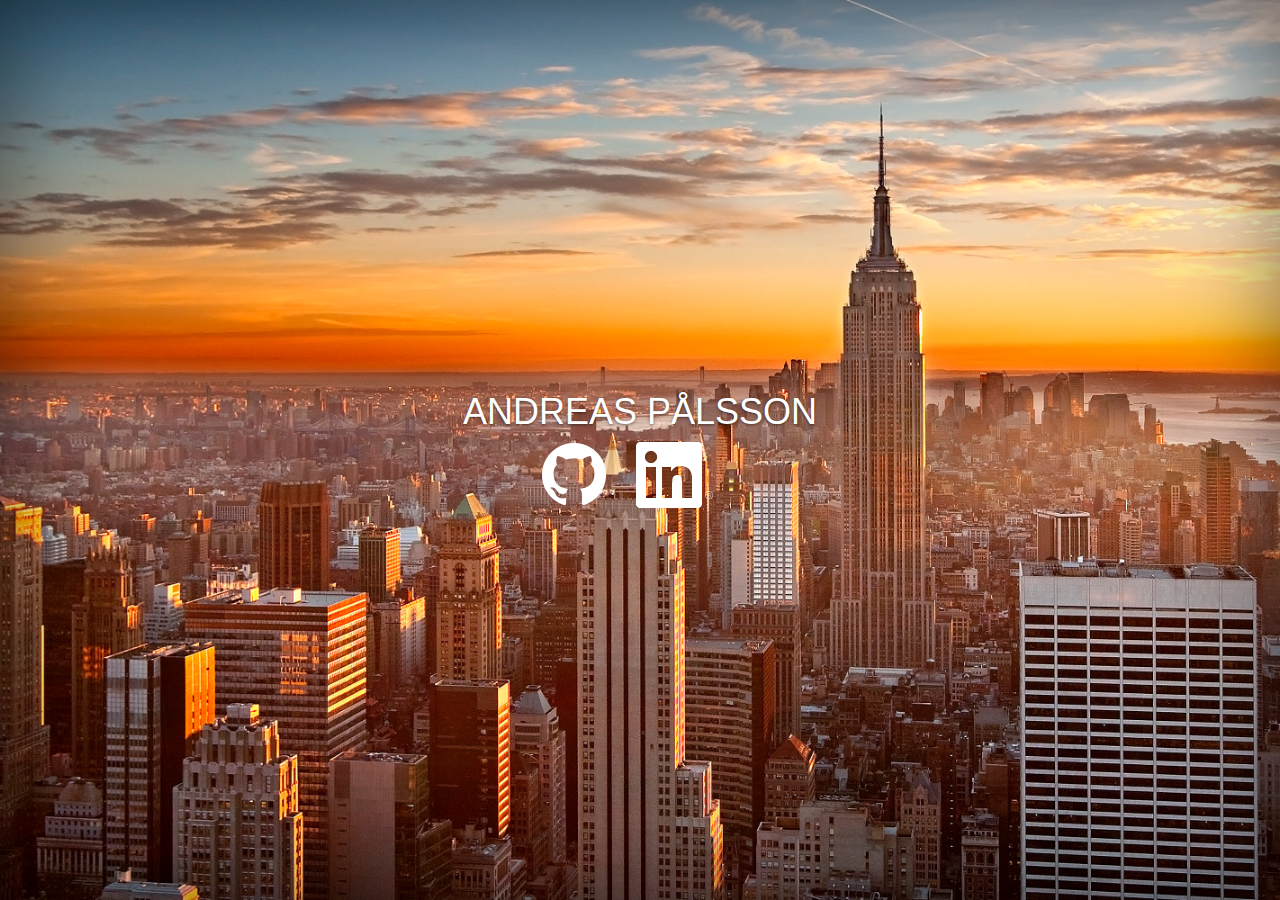
==== index.html @ 58c6049a "Initial commit. Add bootstrap, imgs etc" ====
<!DOCTYPE html>
<html lang="en">
    <head>
        <meta charset="utf-8">
            <meta http-equiv="X-UA-Compatible" content="IE=edge">
                <meta name="viewport" content="width=device-width, initial-scale=1">
                    <!-- The above 3 meta tags *must* come first in the head; any other head content must come *after* these tags -->
                    <meta name="description" content="">
                        <meta name="author" content="">
                            <link rel="icon" href="../../favicon.ico">
                                
                                <title>ANDREAS PÅLSSON</title>
                                
                                <!-- Bootstrap core CSS -->
                                <link href="css/bootstrap.min.css" rel="stylesheet">
                                    
                                    <!-- Custom styles for this template -->
                                    <link href="css/cover.css" rel="stylesheet">
                                        
                                        <!-- Just for debugging purposes. Don't actually copy these 2 lines! -->
                                        <!--[if lt IE 9]><script src="../../assets/js/ie8-responsive-file-warning.js"></script><![endif]-->
                                        <script src="js/ie-emulation-modes-warning.js"></script>
                                        
                                        <!-- HTML5 shim and Respond.js for IE8 support of HTML5 elements and media queries -->
                                        <!--[if lt IE 9]>
                                         <script src="https://oss.maxcdn.com/html5shiv/3.7.2/html5shiv.min.js"></script>
                                         <script src="https://oss.maxcdn.com/respond/1.4.2/respond.min.js"></script>
                                         <![endif]-->
                                        </head>
    
    <body>
        
        <div class="site-wrapper">
            
            <div class="site-wrapper-inner">
                
                <div class="cover-container">
                    
                    
                    <div class="inner cover">
                        <h1 class="cover-heading">ANDREAS PÅLSSON</h1>
                        <p class="lead">
                            <a href="https://github.com/apals">
                                <img id="github" src="imgs/githublight64px.png" alt="GitHub" "style="margin:0px 25px" 
                                onmouseover="black(this, 'imgs/githubdark64px.png')"
                                onmouseout="black(this, 'imgs/githublight64px.png')" />
                            </a>
                            <a href="https://www.linkedin.com/in/apals">
                                <img id="linkedin" src="imgs/linkedinlight66px.png" alt="LinkedIn" style="margin:0px 25px" 
                                onmouseover="black(this, 'imgs/linkedindark66px.png')"
                                onmouseout="black(this, 'imgs/linkedinlight66px.png')" "/>
                            </a>
                        </p>
                    </div>
                    
                    
                </div>
                
            </div>
            
        </div>
        
        <!-- Bootstrap core JavaScript
         ================================================== -->
        <!-- Placed at the end of the document so the pages load faster -->
        <script src="https://ajax.googleapis.com/ajax/libs/jquery/1.11.3/jquery.min.js"></script>
        <script src="../../dist/js/bootstrap.min.js"></script>
        <!-- IE10 viewport hack for Surface/desktop Windows 8 bug -->
        <script src="../../assets/js/ie10-viewport-bug-workaround.js"></script>
        
        <script>
            function black(x, img) {
                document.getElementById(x.id).src = img;
            }
            
            
        </script>
    </body>
</html>
---- css/cover.css ----
/*
 * Globals
 */

/* Links */
a,
a:focus,
a:hover {
  color: #fff;
}

/* Custom default button */
.btn-default,
.btn-default:hover,
.btn-default:focus {
  color: #333;
  text-shadow: none; /* Prevent inheritence from `body` */
  background-color: #fff;
  border: 1px solid #fff;
}


/*
 * Base structure
 */

html,
body {
  height: 100%;
  background: url(../imgs/background.jpg) no-repeat center center fixed;
  -webkit-background-size: cover;
  -moz-background-size: cover;
  -o-background-size: cover;
  background-size: cover;
}
body {
  color: #fff;
  text-align: center;
  text-shadow: 0 1px 3px rgba(0,0,0,.5);
}

/* Extra markup and styles for table-esque vertical and horizontal centering */
.site-wrapper {
  display: table;
  width: 100%;
  height: 100%; /* For at least Firefox */
  min-height: 100%;
  -webkit-box-shadow: inset 0 0 100px rgba(0,0,0,.5);
          box-shadow: inset 0 0 100px rgba(0,0,0,.5);
}
.site-wrapper-inner {
  display: table-cell;
  vertical-align: top;
}
.cover-container {
  margin-right: auto;
  margin-left: auto;
}

/* Padding for spacing */
.inner {
  padding: 30px;
}


/*
 * Header
 */
.masthead-brand {
  margin-top: 10px;
  margin-bottom: 10px;
}

.masthead-nav > li {
  display: inline-block;
}
.masthead-nav > li + li {
  margin-left: 20px;
}
.masthead-nav > li > a {
  padding-right: 0;
  padding-left: 0;
  font-size: 16px;
  font-weight: bold;
  color: #fff; /* IE8 proofing */
  color: rgba(255,255,255,.75);
  border-bottom: 2px solid transparent;
}
.masthead-nav > li > a:hover,
.masthead-nav > li > a:focus {
  background-color: transparent;
  border-bottom-color: #a9a9a9;
  border-bottom-color: rgba(255,255,255,.25);
}
.masthead-nav > .active > a,
.masthead-nav > .active > a:hover,
.masthead-nav > .active > a:focus {
  color: #fff;
  border-bottom-color: #fff;
}

@media (min-width: 768px) {
  .masthead-brand {
    float: left;
  }
  .masthead-nav {
    float: right;
  }
}


/*
 * Cover
 */

.cover {
  padding: 0 20px;
}
.cover .btn-lg {
  padding: 10px 20px;
  font-weight: bold;
}


/*
 * Footer
 */

.mastfoot {
  color: #999; /* IE8 proofing */
  color: rgba(255,255,255,.5);
}


/*
 * Affix and center
 */

@media (min-width: 768px) {
  /* Pull out the header and footer */
  .masthead {
    position: fixed;
    top: 0;
  }
  .mastfoot {
    position: fixed;
    bottom: 0;
  }
  /* Start the vertical centering */
  .site-wrapper-inner {
    vertical-align: middle;
  }
  /* Handle the widths */
  .masthead,
  .mastfoot,
  .cover-container {
    width: 100%; /* Must be percentage or pixels for horizontal alignment */
  }
}

@media (min-width: 992px) {
  .masthead,
  .mastfoot,
  .cover-container {
    width: 700px;
  }
}
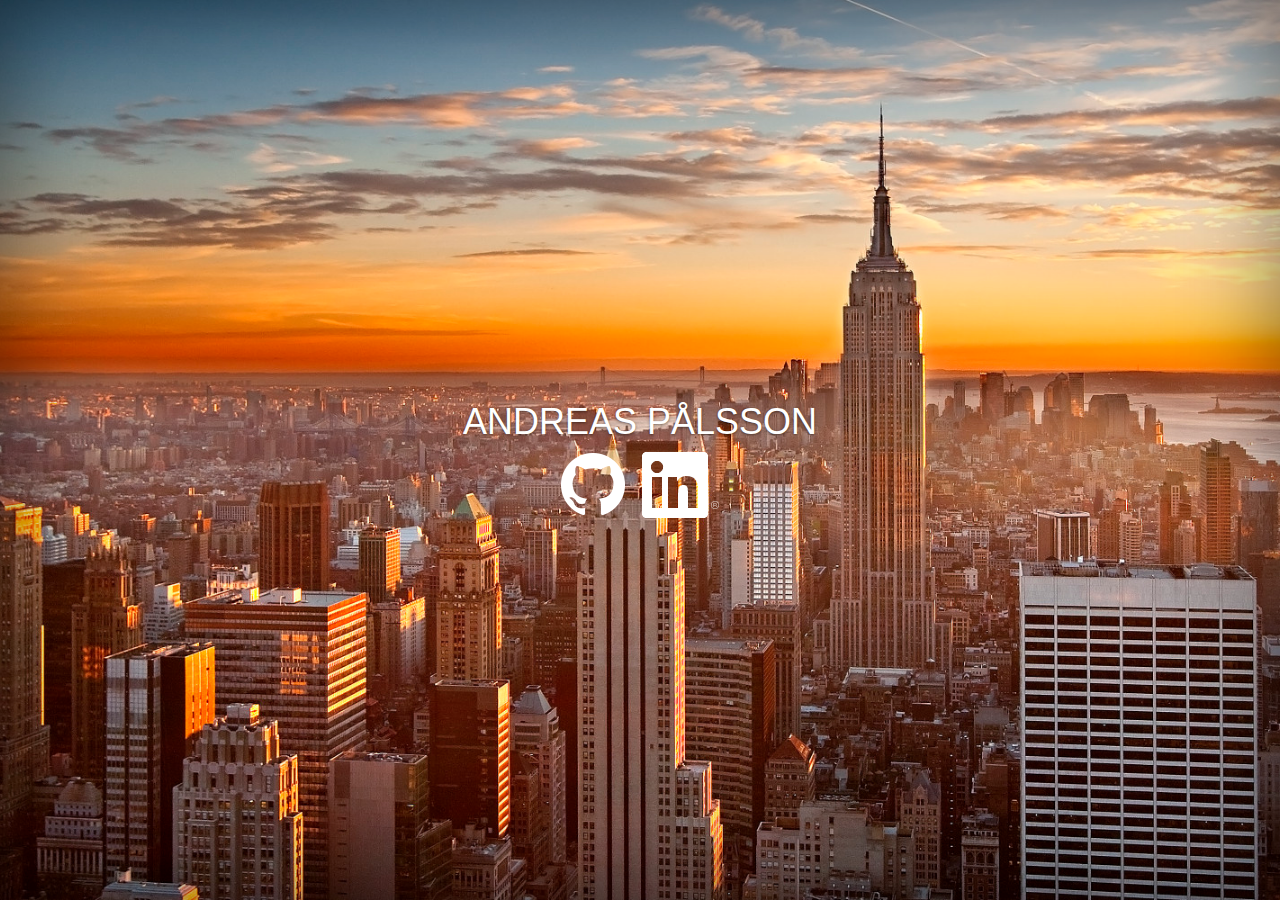
==== commit f860b8f8: "do css hover instead" ====
--- a/index.html
+++ b/index.html
@@ -2,78 +2,73 @@
 <html lang="en">
     <head>
         <meta charset="utf-8">
-            <meta http-equiv="X-UA-Compatible" content="IE=edge">
-                <meta name="viewport" content="width=device-width, initial-scale=1">
-                    <!-- The above 3 meta tags *must* come first in the head; any other head content must come *after* these tags -->
-                    <meta name="description" content="">
-                        <meta name="author" content="">
-                            <link rel="icon" href="../../favicon.ico">
-                                
-                                <title>ANDREAS PÅLSSON</title>
-                                
-                                <!-- Bootstrap core CSS -->
-                                <link href="css/bootstrap.min.css" rel="stylesheet">
-                                    
-                                    <!-- Custom styles for this template -->
-                                    <link href="css/cover.css" rel="stylesheet">
-                                        
-                                        <!-- Just for debugging purposes. Don't actually copy these 2 lines! -->
-                                        <!--[if lt IE 9]><script src="../../assets/js/ie8-responsive-file-warning.js"></script><![endif]-->
-                                        <script src="js/ie-emulation-modes-warning.js"></script>
-                                        
-                                        <!-- HTML5 shim and Respond.js for IE8 support of HTML5 elements and media queries -->
-                                        <!--[if lt IE 9]>
-                                         <script src="https://oss.maxcdn.com/html5shiv/3.7.2/html5shiv.min.js"></script>
-                                         <script src="https://oss.maxcdn.com/respond/1.4.2/respond.min.js"></script>
-                                         <![endif]-->
-                                        </head>
-    
+        <meta http-equiv="X-UA-Compatible" content="IE=edge">
+        <meta name="viewport" content="width=device-width, initial-scale=1">
+        <!-- The above 3 meta tags *must* come first in the head; any other head content must come *after* these tags -->
+        <meta name="description" content="">
+        <meta name="author" content="">
+        <link rel="icon" href="../../favicon.ico">
+
+        <title>ANDREAS PÅLSSON</title>
+
+        <!-- Bootstrap core CSS -->
+        <link href="css/bootstrap.min.css" rel="stylesheet">
+        <link href="css/apals.css" rel="stylesheet">
+
+        <!-- Custom styles for this template -->
+        <link href="css/cover.css" rel="stylesheet">
+
+        <!-- Just for debugging purposes. Don't actually copy these 2 lines! -->
+        <!--[if lt IE 9]><script src="../../assets/js/ie8-responsive-file-warning.js"></script><![endif]-->
+        <script src="js/ie-emulation-modes-warning.js"></script>
+
+        <!-- HTML5 shim and Respond.js for IE8 support of HTML5 elements and media queries -->
+        <!--[if lt IE 9]>
+        <script src="https://oss.maxcdn.com/html5shiv/3.7.2/html5shiv.min.js"></script>
+        <script src="https://oss.maxcdn.com/respond/1.4.2/respond.min.js"></script>
+        <![endif]-->
+    </head>
+
     <body>
-        
+
         <div class="site-wrapper">
-            
+
             <div class="site-wrapper-inner">
-                
+
                 <div class="cover-container">
-                    
-                    
+
+
                     <div class="inner cover">
-                        <h1 class="cover-heading">ANDREAS PÅLSSON</h1>
-                        <p class="lead">
-                            <a href="https://github.com/apals">
-                                <img id="github" src="imgs/githublight64px.png" alt="GitHub" "style="margin:0px 25px" 
-                                onmouseover="black(this, 'imgs/githubdark64px.png')"
-                                onmouseout="black(this, 'imgs/githublight64px.png')" />
-                            </a>
-                            <a href="https://www.linkedin.com/in/apals">
-                                <img id="linkedin" src="imgs/linkedinlight66px.png" alt="LinkedIn" style="margin:0px 25px" 
-                                onmouseover="black(this, 'imgs/linkedindark66px.png')"
-                                onmouseout="black(this, 'imgs/linkedinlight66px.png')" "/>
-                            </a>
-                        </p>
+                        <h1 class="cover-heading"><a href="apalskey.pub">ANDREAS PÅLSSON</a></h1>
+
+                        <div class="links">
+                            <a href="https://github.com/apals"><img id="github" src="imgs/githublight64px.png" alt="GitHub"/></a>
+                            <div class="divider"></div>
+                            <a href="https://www.linkedin.com/in/apals"><img id="linkedin" src="imgs/linkedinlight66px.png" alt="LinkedIn" /></a>
+                        </div>
                     </div>
-                    
-                    
+
+
                 </div>
-                
+
             </div>
-            
+
         </div>
-        
+
         <!-- Bootstrap core JavaScript
-         ================================================== -->
+        ================================================== -->
         <!-- Placed at the end of the document so the pages load faster -->
         <script src="https://ajax.googleapis.com/ajax/libs/jquery/1.11.3/jquery.min.js"></script>
         <script src="../../dist/js/bootstrap.min.js"></script>
         <!-- IE10 viewport hack for Surface/desktop Windows 8 bug -->
         <script src="../../assets/js/ie10-viewport-bug-workaround.js"></script>
-        
+
         <script>
             function black(x, img) {
                 document.getElementById(x.id).src = img;
             }
-            
-            
+
+
         </script>
     </body>
-</html>+</html>
--- a/css/apals.css
+++ b/css/apals.css
@@ -0,0 +1,10 @@
+
+.divider {
+    width:10px;
+    height:auto;
+    display:inline-block;
+}
+img:hover {
+    opacity: .5;
+    cursor: pointer;
+}
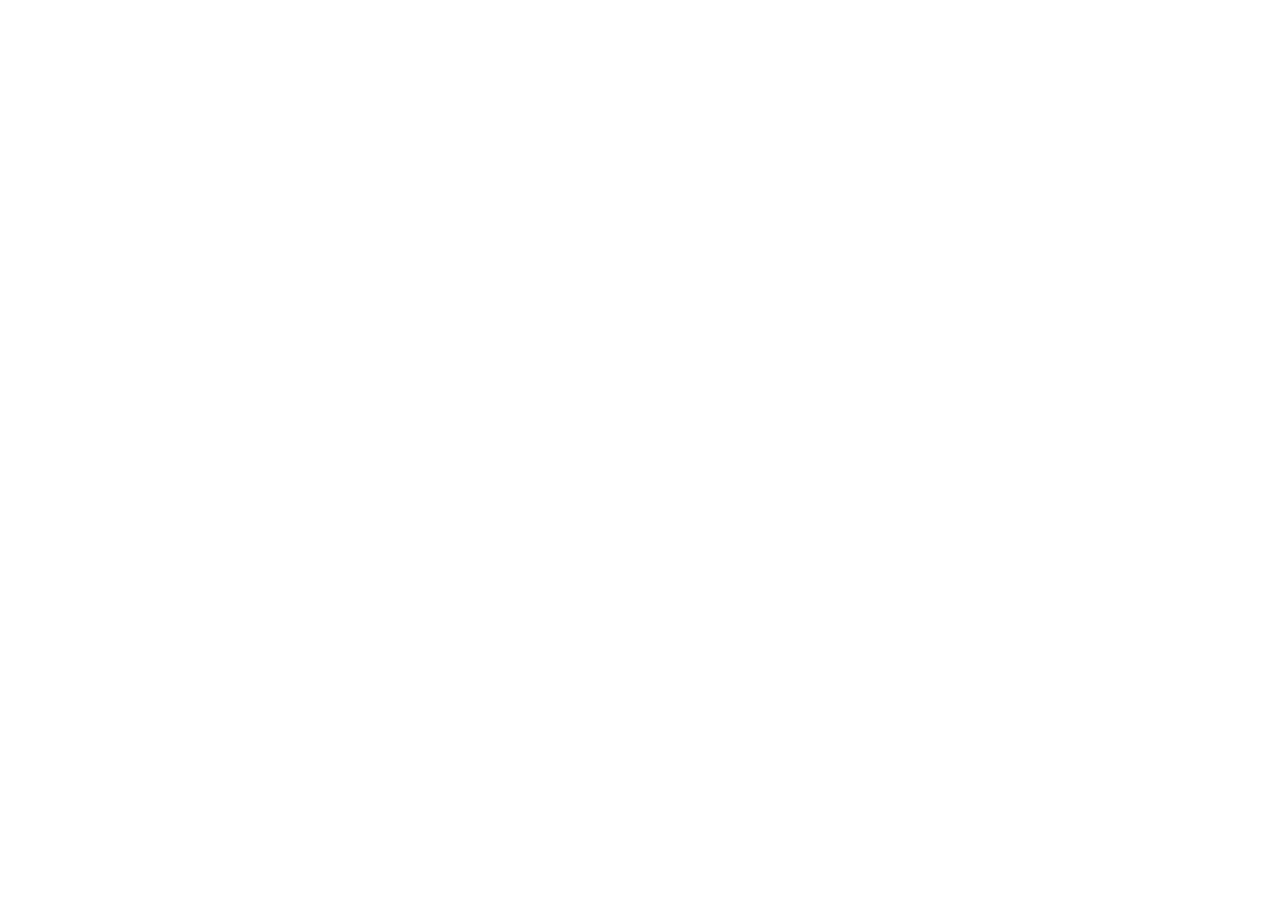
==== commit c499fd4e: "add polymer gitignore" ====
--- a/index.html
+++ b/index.html
@@ -1,74 +1,23 @@
-<!DOCTYPE html>
-<html lang="en">
+<!doctype html>
+
+<html>
     <head>
+        <title>apals</title>
         <meta charset="utf-8">
-        <meta http-equiv="X-UA-Compatible" content="IE=edge">
-        <meta name="viewport" content="width=device-width, initial-scale=1">
-        <!-- The above 3 meta tags *must* come first in the head; any other head content must come *after* these tags -->
-        <meta name="description" content="">
-        <meta name="author" content="">
-        <link rel="icon" href="../../favicon.ico">
-
-        <title>ANDREAS PÅLSSON</title>
-
-        <!-- Bootstrap core CSS -->
-        <link href="css/bootstrap.min.css" rel="stylesheet">
-        <link href="css/apals.css" rel="stylesheet">
-
-        <!-- Custom styles for this template -->
-        <link href="css/cover.css" rel="stylesheet">
-
-        <!-- Just for debugging purposes. Don't actually copy these 2 lines! -->
-        <!--[if lt IE 9]><script src="../../assets/js/ie8-responsive-file-warning.js"></script><![endif]-->
-        <script src="js/ie-emulation-modes-warning.js"></script>
-
-        <!-- HTML5 shim and Respond.js for IE8 support of HTML5 elements and media queries -->
-        <!--[if lt IE 9]>
-        <script src="https://oss.maxcdn.com/html5shiv/3.7.2/html5shiv.min.js"></script>
-        <script src="https://oss.maxcdn.com/respond/1.4.2/respond.min.js"></script>
-        <![endif]-->
+        <meta name="viewport" content="width=device-width, initial-scale=1.0">
+        <link rel="manifest" href="/manifest.json">
+        <script src="/bower_components/webcomponentsjs/webcomponents-lite.js"></script>
+        <link rel="import" href="bower_components/font-roboto/roboto.html">
+        <link rel="import" href="/src/apals-app/apals-app.html">
+        <style>
+            body {
+                font-family: Roboto, sans-serif;
+                margin: 0;
+                color: #333;
+            }
+        </style>
     </head>
-
     <body>
-
-        <div class="site-wrapper">
-
-            <div class="site-wrapper-inner">
-
-                <div class="cover-container">
-
-
-                    <div class="inner cover">
-                        <h1 class="cover-heading"><a href="apalskey.pub">ANDREAS PÅLSSON</a></h1>
-
-                        <div class="links">
-                            <a href="https://github.com/apals"><img id="github" src="imgs/githublight64px.png" alt="GitHub"/></a>
-                            <div class="divider"></div>
-                            <a href="https://www.linkedin.com/in/apals"><img id="linkedin" src="imgs/linkedinlight66px.png" alt="LinkedIn" /></a>
-                        </div>
-                    </div>
-
-
-                </div>
-
-            </div>
-
-        </div>
-
-        <!-- Bootstrap core JavaScript
-        ================================================== -->
-        <!-- Placed at the end of the document so the pages load faster -->
-        <script src="https://ajax.googleapis.com/ajax/libs/jquery/1.11.3/jquery.min.js"></script>
-        <script src="../../dist/js/bootstrap.min.js"></script>
-        <!-- IE10 viewport hack for Surface/desktop Windows 8 bug -->
-        <script src="../../assets/js/ie10-viewport-bug-workaround.js"></script>
-
-        <script>
-            function black(x, img) {
-                document.getElementById(x.id).src = img;
-            }
-
-
-        </script>
+        <apals-app></apals-app>
     </body>
 </html>
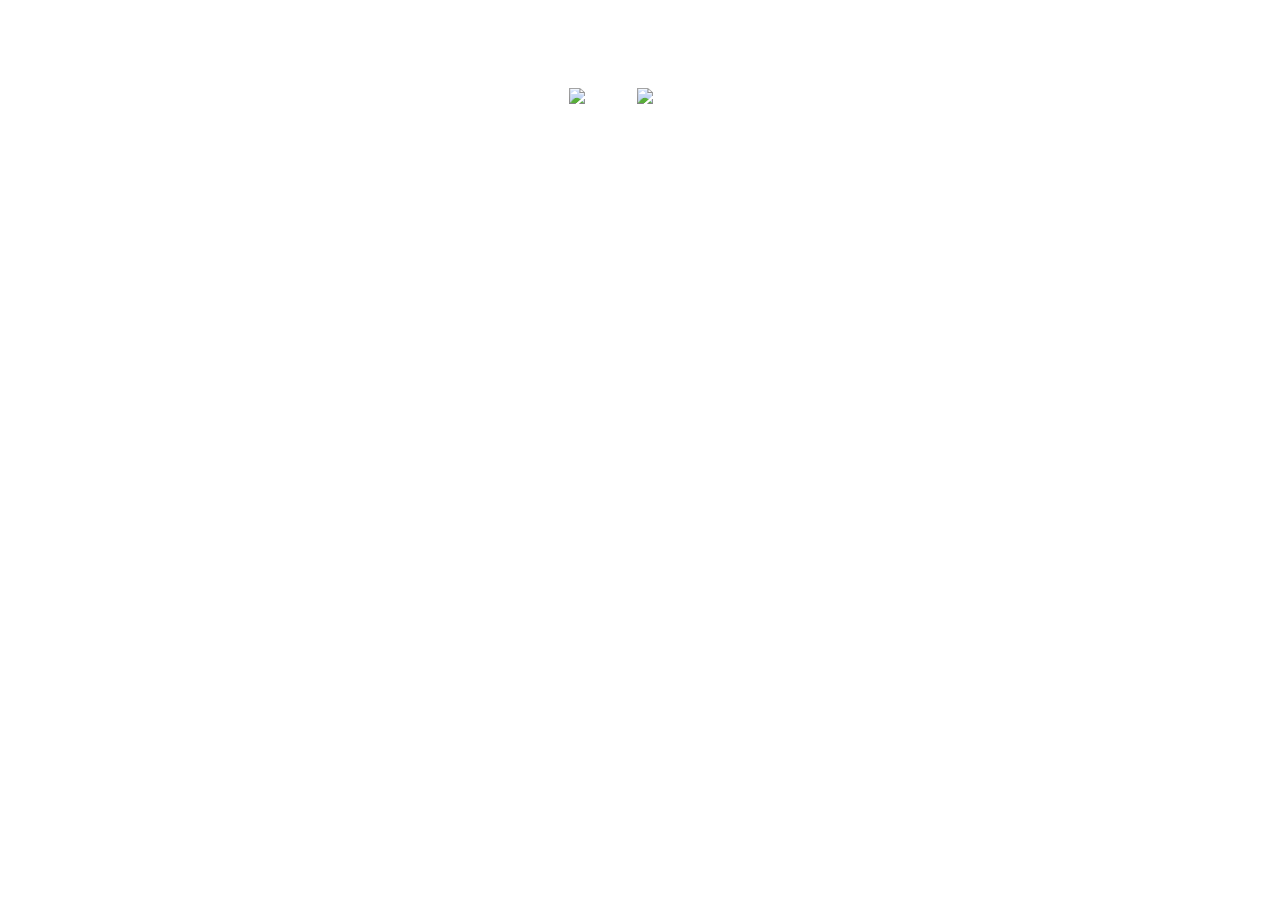
==== commit fdadbc16: "remove unused stuff" ====
--- a/index.html
+++ b/index.html
@@ -1,23 +1,25 @@
-<!doctype html>
+<!DOCTYPE html>
+<html lang="en">
+    <head>
+        <meta charset="utf-8">
+        <meta http-equiv="X-UA-Compatible" content="IE=edge">
+        <meta name="viewport" content="width=device-width, initial-scale=1">
+        <meta name="description" content="">
+        <meta name="author" content="">
 
-<html>
-    <head>
-        <title>apals</title>
-        <meta charset="utf-8">
-        <meta name="viewport" content="width=device-width, initial-scale=1.0">
-        <link rel="manifest" href="/manifest.json">
-        <script src="/bower_components/webcomponentsjs/webcomponents-lite.js"></script>
-        <link rel="import" href="bower_components/font-roboto/roboto.html">
-        <link rel="import" href="/src/apals-app/apals-app.html">
-        <style>
-            body {
-                font-family: Roboto, sans-serif;
-                margin: 0;
-                color: #333;
-            }
-        </style>
+        <title>ANDREAS PÅLSSON</title>
+
+        <link href="css/apals.css" rel="stylesheet">
     </head>
+
     <body>
-        <apals-app></apals-app>
+      <div class="inner cover">
+        <h1 class="heading"><a href="apalskey.pub">ANDREAS PÅLSSON</a></h1>
+          <div class="links">
+            <a href="https://github.com/apals"><img id="github" src="imgs/githublight64px.png" alt="GitHub"/></a>
+              <div class="divider"></div>
+            <a href="https://www.linkedin.com/in/apals"><img id="linkedin" src="imgs/linkedinlight66px.png" alt="LinkedIn" /></a>
+          </div>
+      </div>
     </body>
 </html>
--- a/css/apals.css
+++ b/css/apals.css
@@ -0,0 +1,27 @@
+body {
+  display: flex;
+  display: -webkit-flex;
+
+  justify-content: center;
+  -webkit-justify-content: center;
+  align-items: center;
+  -webkit-align-items: center;
+  background-image: url("../imgs/background.jpg");
+}
+
+a {
+	text-decoration: none;
+	color: #fff;
+}
+
+#github:hover, #linkedin:hover {
+	opacity: 0.5;
+}
+
+.links {
+	text-align: center;
+}
+.links * {
+	display: inline;
+	margin: 0 auto;
+}